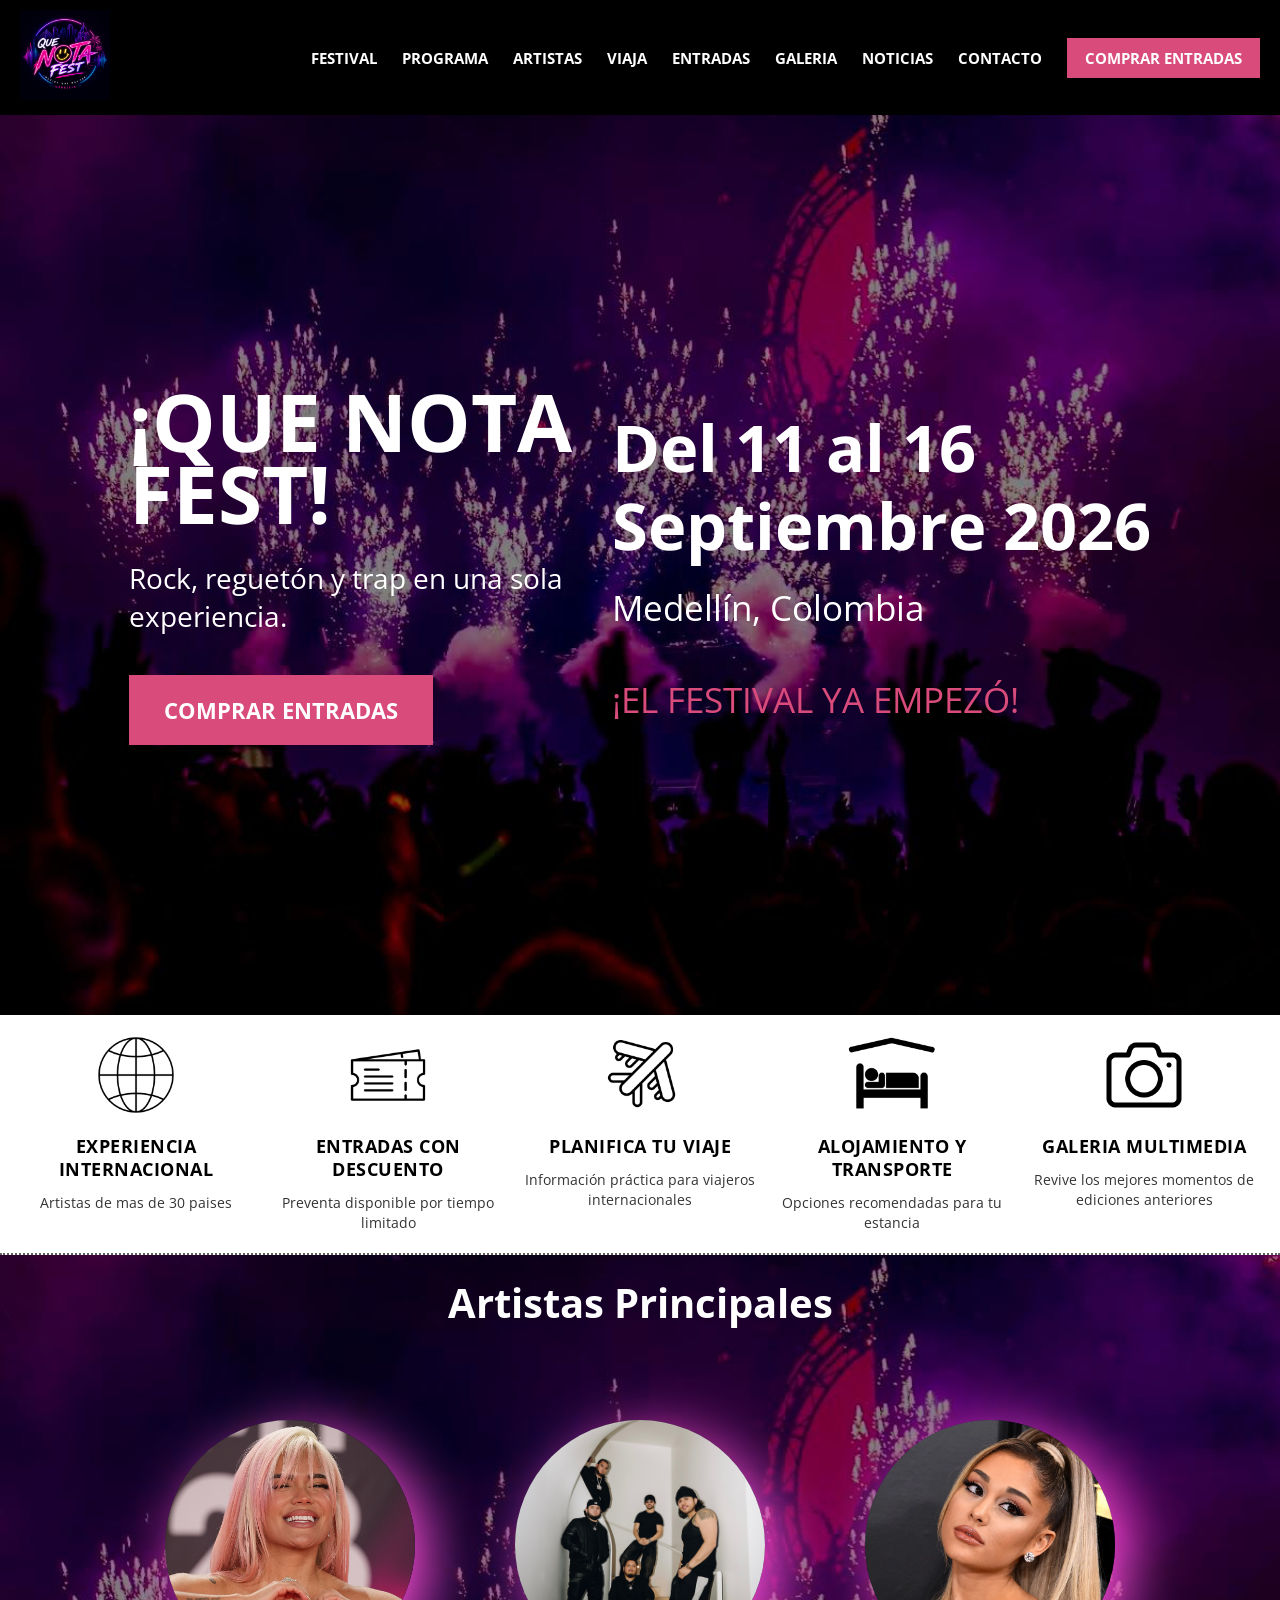
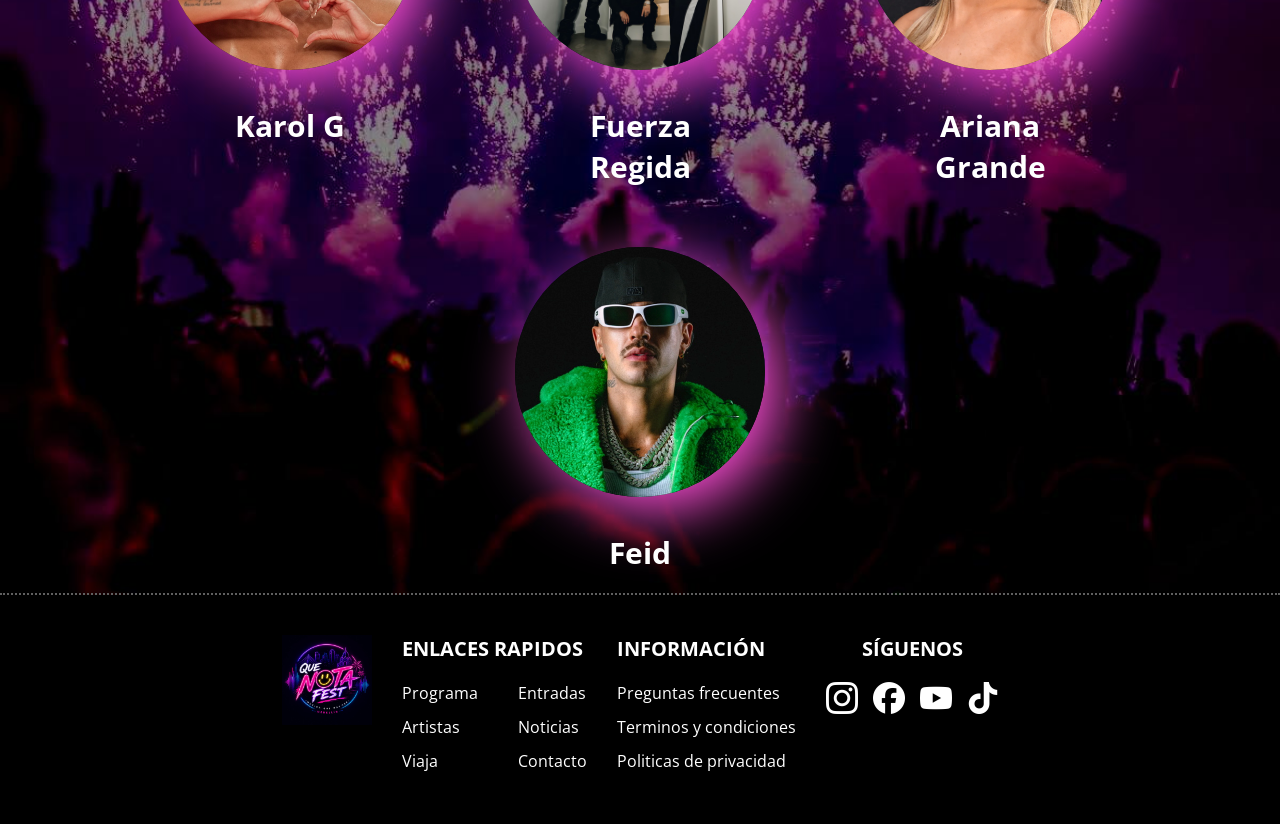
==== index.html @ 770754ee "Add files via upload" ====
<!DOCTYPE html>
<html lang="en">
<head>
    <meta charset="UTF-8">
    <link rel="stylesheet" href="style.css">
    <meta name="viewport" content="width=device-width, initial-scale=1.0">
    <title>Que Nota Fest</title>
</head>
<body>
    <header>
        <div class="logo">
            <img src="iconos/quenotafest.jpg.jpeg" alt="">
        </div>
        <nav>
            <ul>
                <li><a href="index.html">FESTIVAL</a></li>
                <li><a href="programa.html">PROGRAMA</a></li>
                <li><a href="index.html#artistas">ARTISTAS</a></li>
                <li><a href="alojamiento.html">VIAJA</a></li>
                <li><a href="index.html">ENTRADAS</a></li>
                <li><a href="index.html">GALERIA</a></li>
                <li><a href="index.html">NOTICIAS</a></li>
                <li><a href="index.html#redes">CONTACTO</a></li>
                <li><a href="index.html">COMPRAR ENTRADAS</a></li>
            </ul>
        </nav>
    </header>

    <main>

    <div class="lado-izquierdo">
        <h1>¡QUE NOTA <br>FEST!</h1>
        <p>Rock, reguetón y trap en una sola <br>
            experiencia.</p>
        <button>COMPRAR ENTRADAS</button>
    </div>

    <div class="lado-derecho">
    <h2>Del 11 al 16<br> Septiembre 2026</h2>
    <h3>Medellín, Colombia</h3>
    
    <div id="countdown" class="countdown">
        <div class="tiempo-box"><span id="dias">00</span><p>Días</p></div>
        <div class="tiempo-box"><span id="horas">00</span><p>Hrs</p></div>
        <div class="tiempo-box"><span id="minutos">00</span><p>Min</p></div>
        <div class="tiempo-box"><span id="segundos">00</span><p>Seg</p></div>
    </div>
</div>

    </main>

    <section>
        <div class="Tarjeta">
            <img src="iconos/globe.png" alt="globo">
            <h2>EXPERIENCIA INTERNACIONAL</h2>
            <p>Artistas de mas de 30 paises</p>
        </div>
        <div class="Tarjeta">
            <img src="iconos/ticket.png" alt="ticket">
            <h2>ENTRADAS CON DESCUENTO</h2>
            <p>Preventa disponible por tiempo limitado</p>
        </div>
        <div class="Tarjeta">
            <img src="iconos/avion.png" alt="avion">
            <h2>PLANIFICA TU VIAJE</h2>
            <p>Información práctica para viajeros internacionales</p>
        </div>
        <div class="Tarjeta">
            <img src="iconos/hotel.png" alt="hotel">
            <h2>ALOJAMIENTO Y TRANSPORTE</h2>
            <p>Opciones recomendadas para tu estancia</p>
        </div>
        <div class="Tarjeta">
            <img src="iconos/camera.png" alt="camera">
            <h2>GALERIA MULTIMEDIA</h2>
            <p>Revive los mejores momentos de ediciones anteriores</p>
        </div>
    </section>

    <section class="Artistassection" id="artistas">
        <h1>Artistas Principales</h1>
        <div class="Artistas">
            <img src="artistas/karolg.jpg" alt="Karol G">
            <h3>Karol G</h3>
        </div>
        <div class="Artistas">
            <img src="artistas/fuerzaregida.jpg" alt="Fuerza Regida">
            <h3>Fuerza <br>Regida</h3>
        </div>

        <div class="Artistas">
            <img src="artistas/arianagrande.webp" alt="Ariana Grande">
            <h3>Ariana <br>Grande</h3>
        </div>
        <div class="Artistas">
            <img src="artistas/Feid.webp" alt="Feid">
            <h3>Feid</h3>
        </div>
    </section>

    <footer class="footer">

    <div class="logo">
        <img src="iconos/quenotafest.jpg.jpeg" alt="">
    </div>

    <div class="enlaces">
        <h2>ENLACES RAPIDOS</h2>

        <div class="links">
            <div>
                <p>Programa</p>
                <p>Artistas</p>
                <p>Viaja</p>
            </div>

            <div>
                <p>Entradas</p>
                <p>Noticias</p>
                <p>Contacto</p>
            </div>
        </div>
    </div>

    <div class="informacion">
        <h2>INFORMACIÓN</h2>

        <p>Preguntas frecuentes</p>
        <p>Terminos y condiciones</p>
        <p>Politicas de privacidad</p>
    </div>

    <div class="siguenos">
        <h2>SÍGUENOS</h2>

        <div class="redes" id="redes">
            <div>
                <img src="iconos/instagram-white-icon.webp" alt="Instagram">
            </div>
            <div>
                <img src="iconos/facebook-app-round-white-icon.webp" alt="Facebook">
            </div>
            <div>
                <img src="iconos/youtube-app-white-icon.webp" alt="YouTube">
            </div>
            <div>
                <img src="iconos/tiktok-simplified-white-icon.webp" alt="TikTok">
            </div>
        </div>
    </div>
    </footer>

    <script>
        
        const fechaEvento = new Date('September 11, 2026 00:00:00').getTime();

        const contador = setInterval(function() {
            const ahora = new Date().getTime();
            const distancia = fechaEvento - ahora;

            // Cálculos de tiempo para días, horas, minutos y segundos
            const dias = Math.floor(distancia / (1000 * 60 * 60 * 24));
            const horas = Math.floor((distancia % (1000 * 60 * 60 * 24)) / (1000 * 60 * 60));
            const minutos = Math.floor((distancia % (1000 * 60 * 60)) / (1000 * 60));
            const segundos = Math.floor((distancia % (1000 * 60)) / 1000);

            // Insertar los resultados en el HTML
            document.getElementById('dias').innerText = dias < 10 ? '0' + dias : dias;
            document.getElementById('horas').innerText = horas < 10 ? '0' + horas : horas;
            document.getElementById('minutos').innerText = minutos < 10 ? '0' + minutos : minutos;
            document.getElementById('segundos').innerText = segundos < 10 ? '0' + segundos : segundos;

            // Si la cuenta regresiva termina
            if (distancia < 0) {
                clearInterval(contador);
                document.getElementById('countdown').innerHTML = "<h3 style='color: #d94b7b;'>¡EL FESTIVAL YA EMPEZÓ!</h3>";
            }
        }, 1000);
    </script>

</body>
</html>
---- style.css ----
@import url('https://fonts.googleapis.com/css2?family=Open+Sans:ital,wght@0,300..800;1,300..800&display=swap');

*{
    margin: 0;
    padding: 0;
    box-sizing: border-box;
    font-family: "Open Sans", sans-serif;
}

body{
    overflow-x: hidden;
}

header{
    background-color: black;
    display: flex;
    align-items: center;
    justify-content: space-between;
    padding: 10px 20px;
    width: 100%;
}

.logo img{
    width: 90px;
}

nav ul{
    display: flex;
    align-items: center;
    gap: 25px;
    list-style: none;
    flex-wrap: wrap;
}

li a{
    text-decoration: none;
    color: white;
    font-size: 15px;
    font-weight: bold;
    
}

ul li:last-child a{
    background-color: #d94b7b;
    padding: 10px 18px;
}
main{
    background-image: url('fondos/fondo.jpeg');
    background-size: cover;
    background-position: center;
    height: 100vh;
    display: flex;
    justify-content: space-between;
    align-items: center;
    padding: 80px;
    color: white;
    flex-wrap: wrap;
    justify-content: center;
    gap: 40px;
    padding: 40px;
    box-sizing: border-box;
}

.lado-izquierdo{
    max-width: 500px;
}

main h1{
    font-size: 80px;
    line-height: 0.9;
    margin-bottom: 30px;
    font-weight: bold;
}

main p{
    font-size: 28px;
    margin-bottom: 40px;
}

main button{
    background-color: #d94b7b;
    color: white;
    border: none;
    padding: 20px 35px;
    font-size: 22px;
    font-weight: bold;
    cursor: pointer;
}

.lado-derecho{
    text-align: left;
}

.lado-derecho h2{
    font-size: 65px;
    line-height: 1.2;
}

.lado-derecho h3{
    margin-top: 20px;
    font-size: 35px;
    font-weight: normal;
}


section  {
    display: flex;
    justify-content: center;
    gap: 20px;
    padding: 20px 20px;
    flex-wrap: wrap; 
    border-bottom: 2px dotted #5f5f5f;
    width: 100%; 
}

.Tarjeta {
    display: flex;
    flex-direction: column;
    align-items: center;            
    text-align: center;             
    flex: 1;                        
    min-width: 150px;               
}

.Tarjeta img {
    height: 80px;
    width: auto;
    object-fit: contain;
    margin-bottom: 20px;
}

.Tarjeta h2 {
    font-size: 1.1rem;
    font-weight: 700;
    color: #000000;
    margin: 0 0 12px 0;
    line-height: 1.3;
    text-transform: uppercase;
    letter-spacing: 0.5px;
}

.Tarjeta p {
    font-size: 0.9rem;
    color: #333333;
    margin: 0;
    line-height: 1.4;
}

.Artistassection {
    background-image: url(fondos/fondo.jpeg);
    background-size: cover;
    background-position: center;
    display: flex;
    flex-wrap: wrap;
    justify-content: center;
}

.Artistassection h1 {
    width: 100%;
    text-align: center;
    font-size: 40px;
    color: white;
    margin-bottom: 30px;
    font-weight: bold;
}

.Artistas h3 {
    font-size: 30px;
    color: white;
    margin-top: 10px;
    text-align: center;
}

.Artistas img {
    margin: 40px;
    margin-bottom: 20px;
    width: 250px;
    height: 250px;
    border-radius: 50%;
    object-fit: cover;
    box-shadow: 15px 15px 60px #ff4fd8;
    object-position: top;
}

.footer{
    background: black;
    color: white;
    padding: 40px 60px;
    display: flex;
    justify-content: space-between;
    gap: 30px;
    flex-wrap: wrap;
    justify-content: center;
}

.footer h2{
    margin-bottom: 20px;
    font-size: 20px;
}

.footer p{
    margin-bottom: 12px;
    cursor: pointer;
}

.footer p:hover{
    color: #ea4c89;
}

.logo img{
    height: auto;
}

.links{
    display: flex;
    gap: 40px;
}

.siguenos{
    text-align: center;
}

.redes{
    display: flex;
    gap: 15px;
}

.redes img{
    width: 32px;
    height: 32px;
}


    .countdown {
    display: flex;
    gap: 15px;
    margin-top: 25px;
}

.tiempo-box {
    background: rgba(255, 255, 255, 0.1);
    backdrop-filter: blur(5px);
    border: 1px solid rgba(255, 255, 255, 0.2);
    padding: 10px 15px;
    border-radius: 8px;
    text-align: center;
    min-width: 70px;
}

.tiempo-box span {
    font-size: 30px;
    font-weight: bold;
    color: #d94b7b; /* El color rosa de tus botones */
    display: block;
}

.tiempo-box p {
    font-size: 12px !important;
    margin-bottom: 0 !important;
    color: #ffffff;
    text-transform: uppercase;
    letter-spacing: 1px;

}
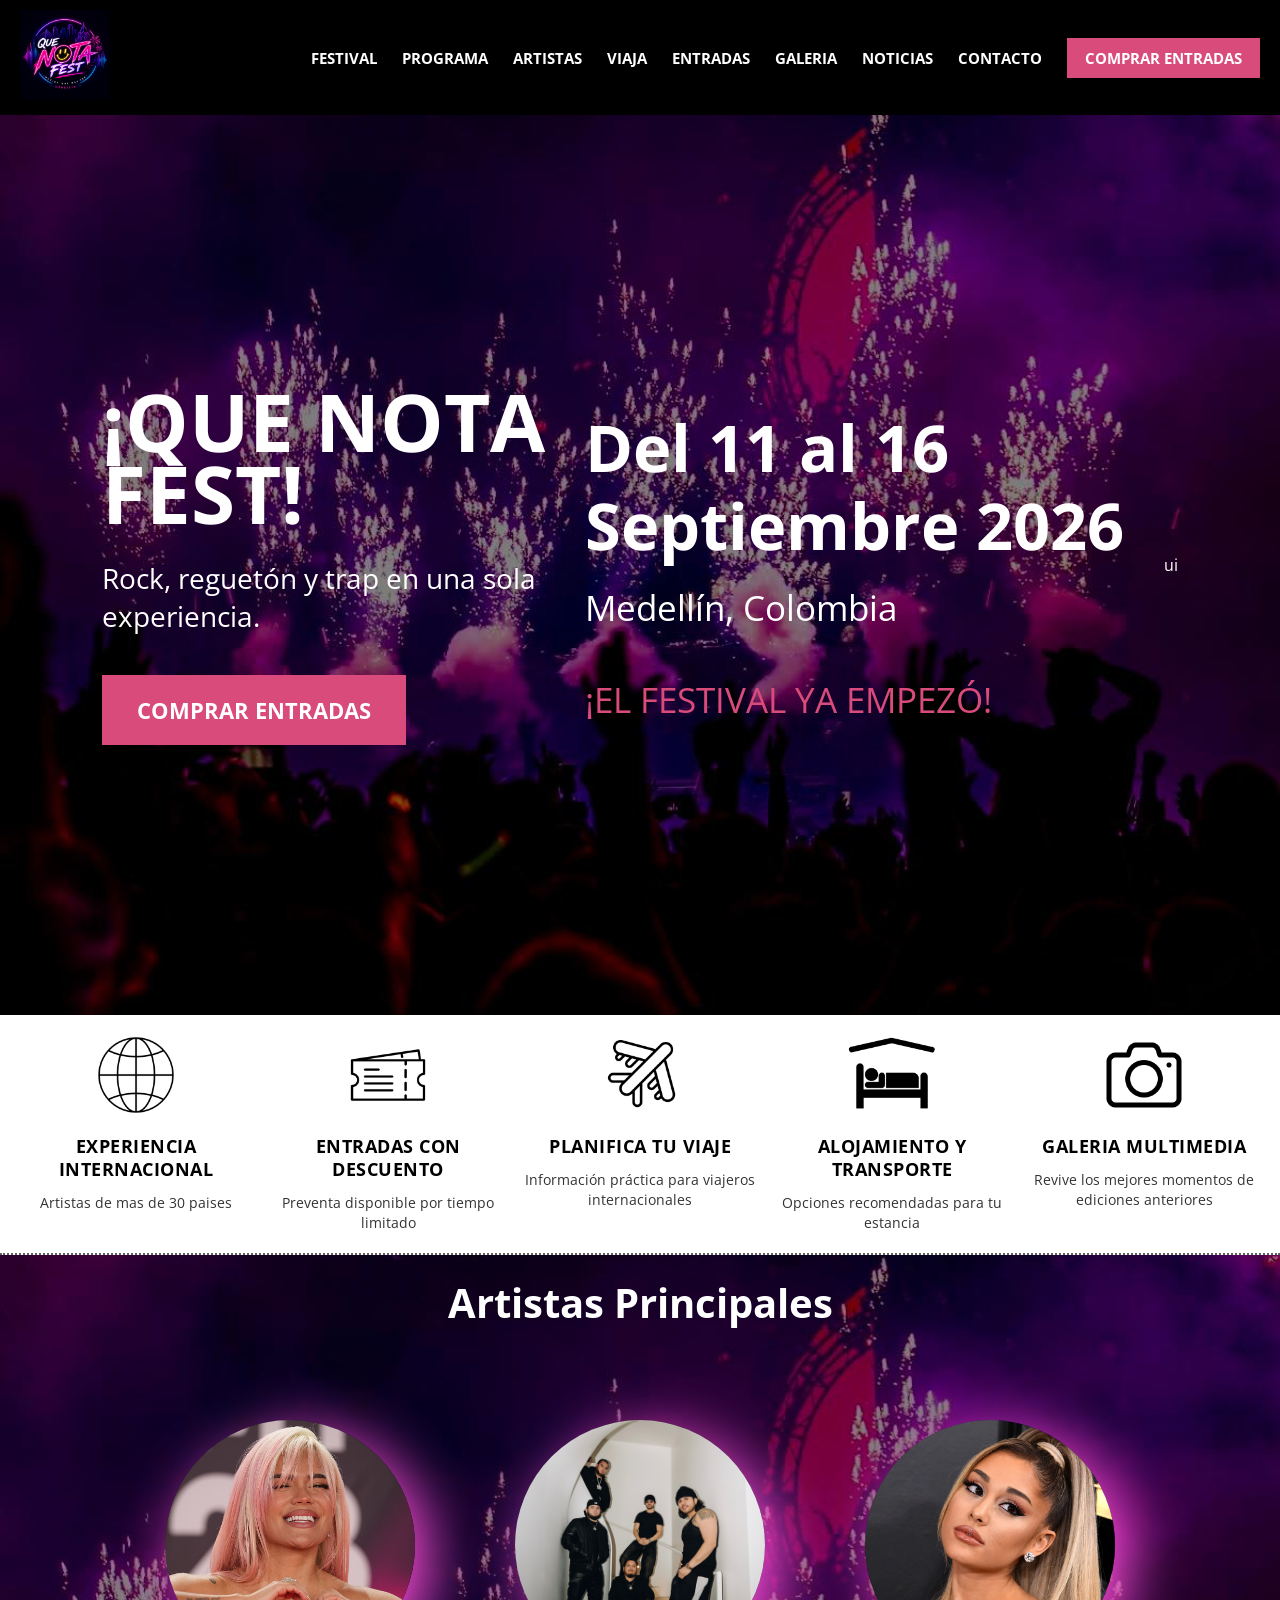
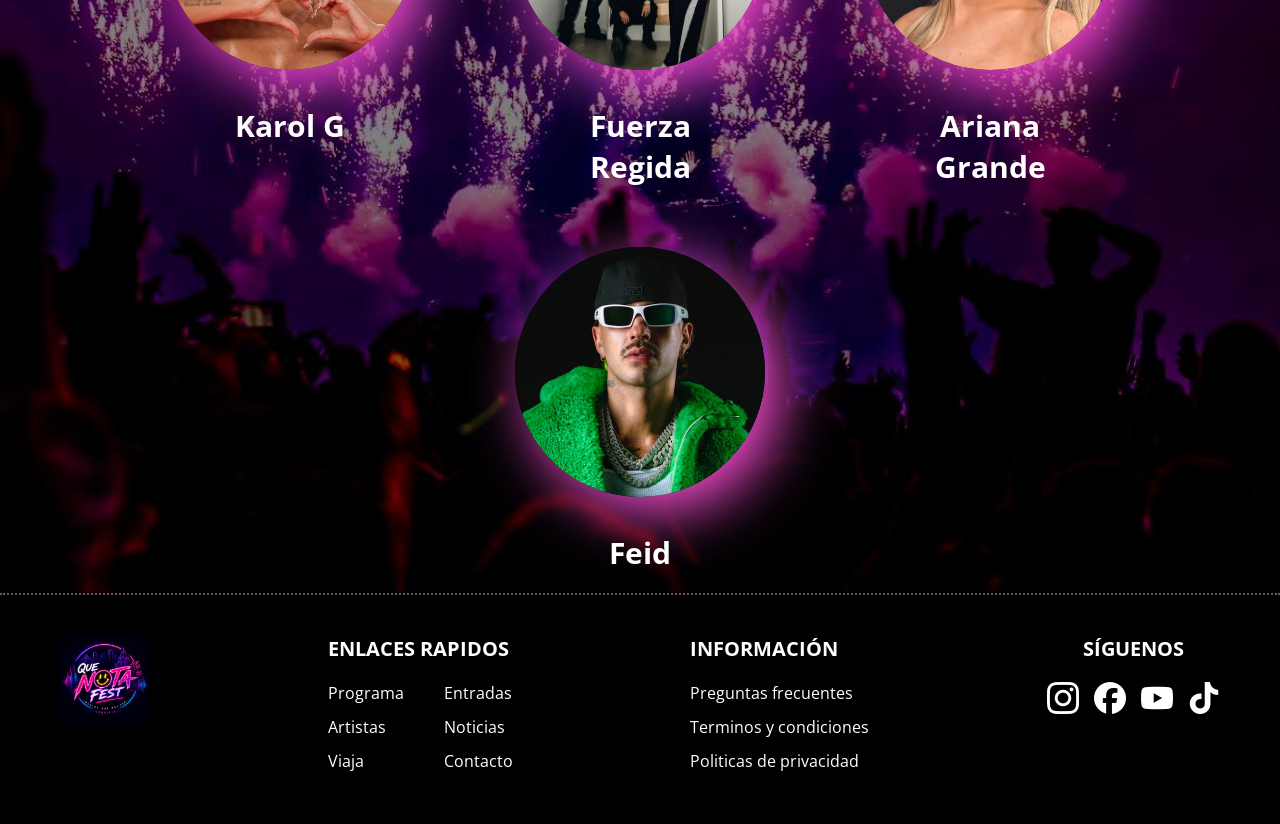
==== commit f7b97149: "Add files via upload" ====
--- a/index.html
+++ b/index.html
@@ -45,7 +45,7 @@
         <div class="tiempo-box"><span id="minutos">00</span><p>Min</p></div>
         <div class="tiempo-box"><span id="segundos">00</span><p>Seg</p></div>
     </div>
-</div>
+</div>ui
 
     </main>
 
--- a/style.css
+++ b/style.css
@@ -189,8 +189,7 @@
     display: flex;
     justify-content: space-between;
     gap: 30px;
-    flex-wrap: wrap;
-    justify-content: center;
+   w2d
 }
 
 .footer h2{
@@ -261,4 +260,49 @@
     text-transform: uppercase;
     letter-spacing: 1px;
 
-}+}
+
+@media (max-width: 768px) {
+    
+    main {
+        flex-direction: column;  
+        justify-content: center;  
+        align-items: center;      
+        text-align: center;       
+        padding: 40px 20px;       
+        height: auto;             
+        min-height: 100vh;       
+    }
+
+    .lado-izquierdo {
+        max-width: 100%;          
+        margin-bottom: 40px;      
+    }
+
+    main h1 {
+        font-size: 45px;          
+        line-height: 1.1;
+    }
+
+    main p {
+        font-size: 20px;          
+    }
+
+    main button {
+        padding: 15px 30px;       
+        font-size: 18px;
+    }
+
+    .lado-derecho {
+        text-align: center;       
+    }
+
+    .lado-derecho h2 {
+        font-size: 35px;         
+    }
+
+    .lado-derecho h3 {
+        font-size: 24px;          
+    }
+}
+    
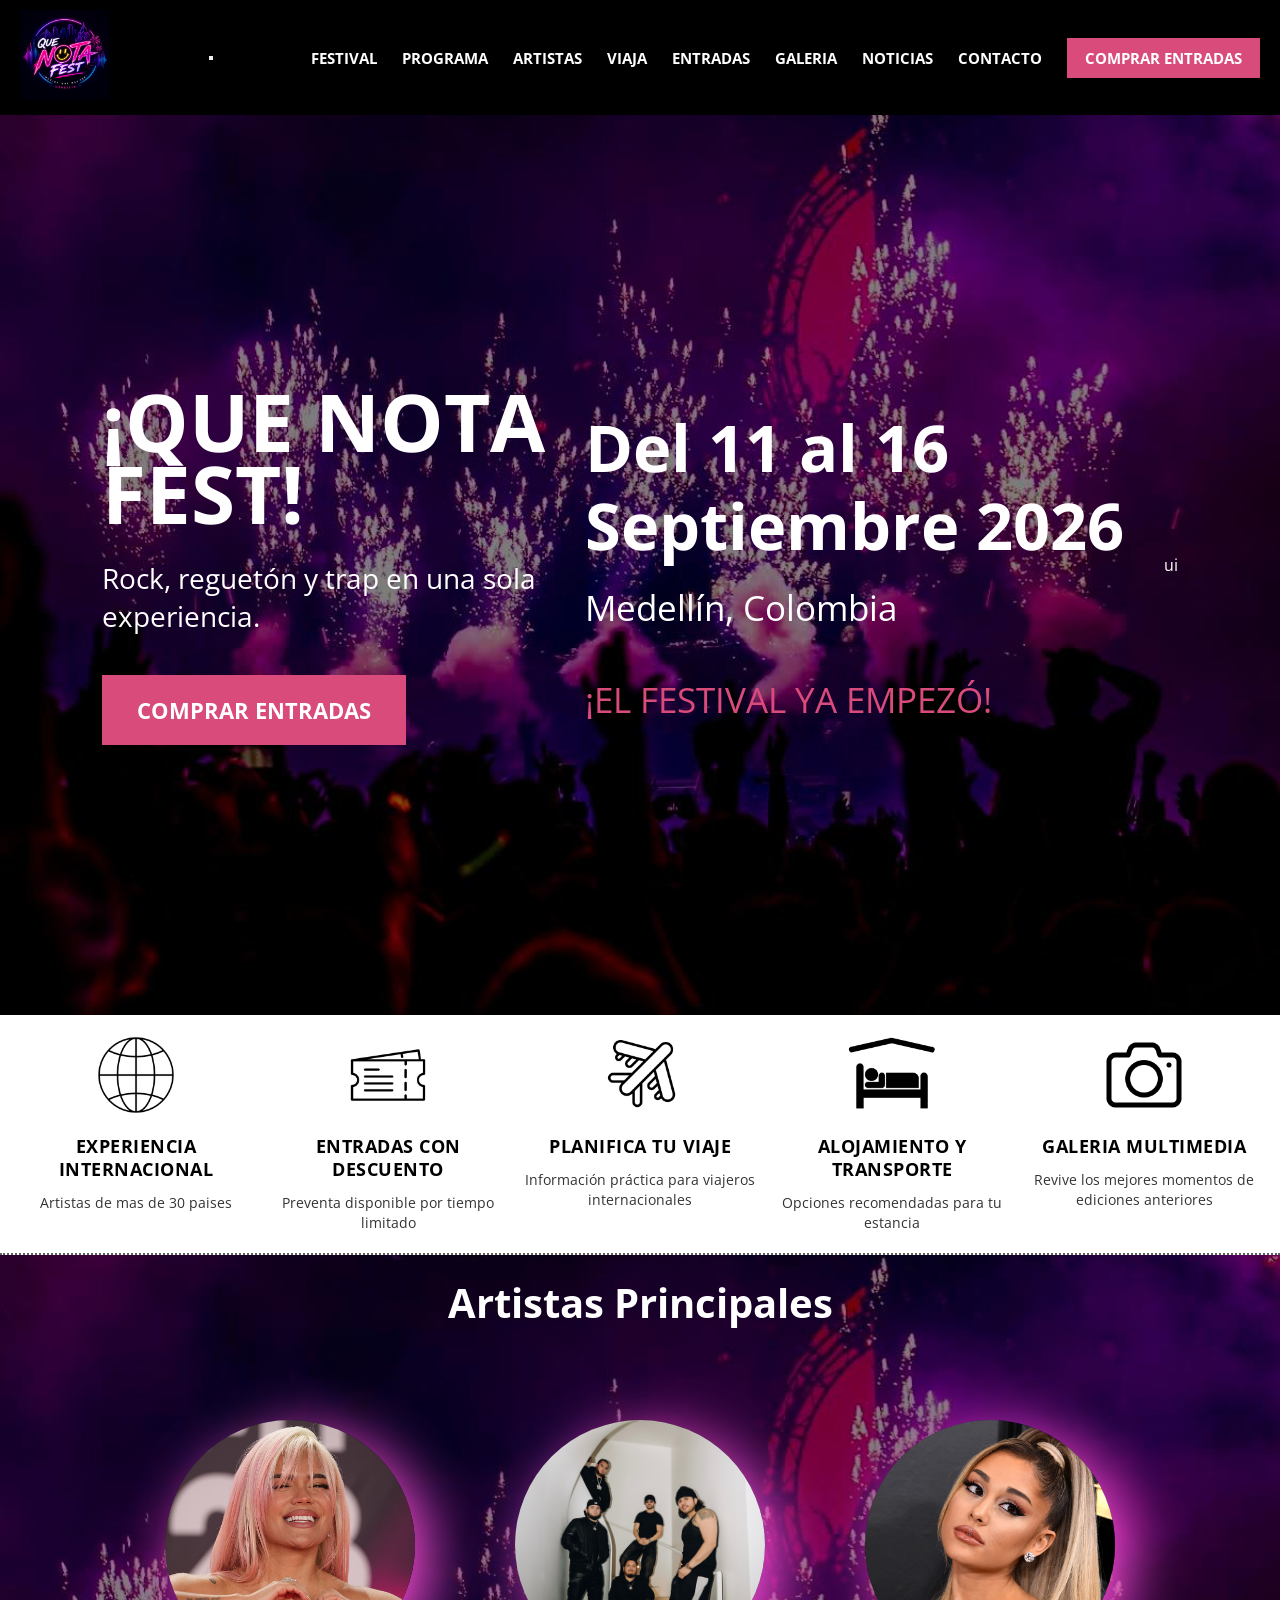
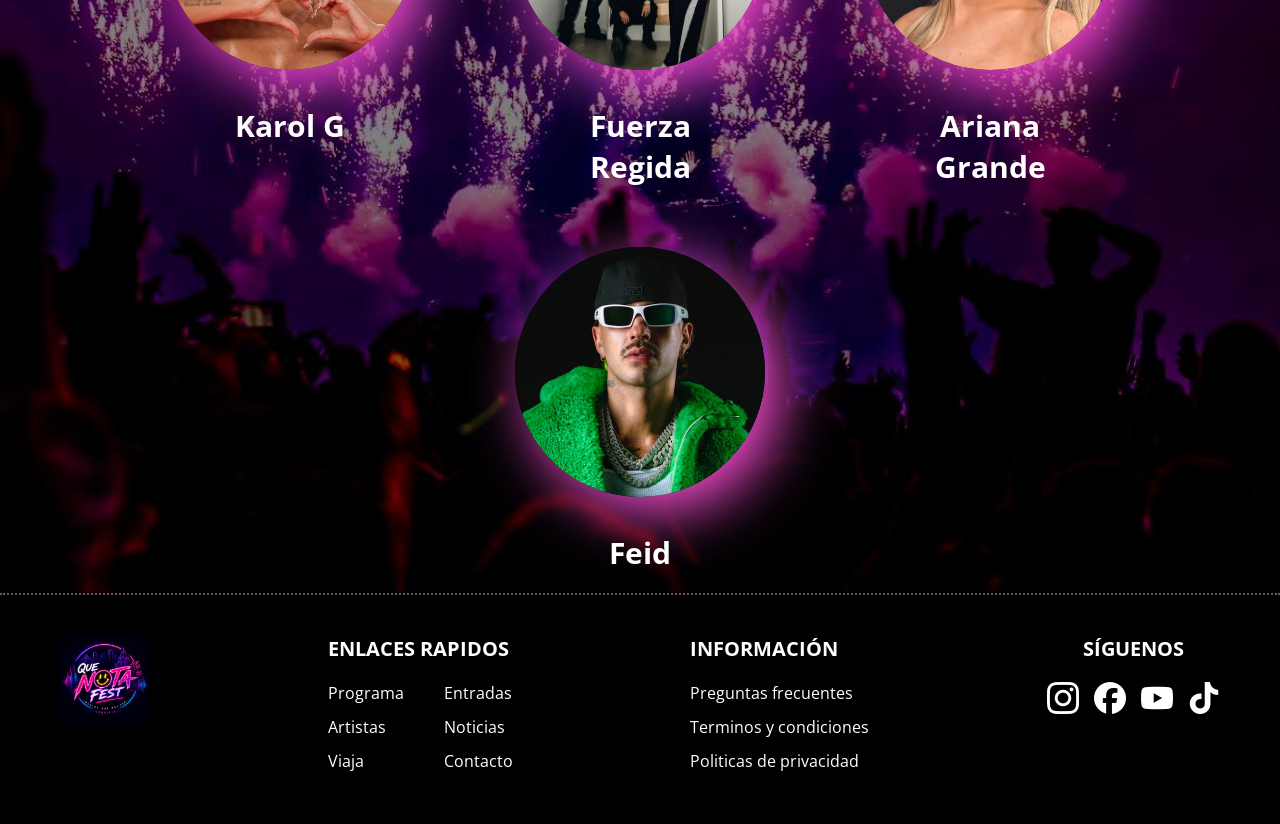
==== commit 9a3103a4: "Add files via upload" ====
--- a/index.html
+++ b/index.html
@@ -5,27 +5,31 @@
     <link rel="stylesheet" href="style.css">
     <meta name="viewport" content="width=device-width, initial-scale=1.0">
     <title>Que Nota Fest</title>
-</head>
-<body>
-    <header>
-        <div class="logo">
-            <img src="iconos/quenotafest.jpg.jpeg" alt="">
-        </div>
-        <nav>
-            <ul>
-                <li><a href="index.html">FESTIVAL</a></li>
-                <li><a href="programa.html">PROGRAMA</a></li>
-                <li><a href="index.html#artistas">ARTISTAS</a></li>
-                <li><a href="alojamiento.html">VIAJA</a></li>
-                <li><a href="index.html">ENTRADAS</a></li>
-                <li><a href="index.html">GALERIA</a></li>
-                <li><a href="index.html">NOTICIAS</a></li>
-                <li><a href="index.html#redes">CONTACTO</a></li>
-                <li><a href="index.html">COMPRAR ENTRADAS</a></li>
-            </ul>
-        </nav>
-    </header>
+<header>
+    <div class="logo">
+        <img src="iconos/quenotafest.jpg.jpeg" alt="">
+    </div>
+    
+    <button class="menu-hamburger" id="menu-hamburger">
+        <span></span>
+        <span></span>
+        <span></span>
+    </button>
 
+    <nav id="nav-menu">
+        <ul>
+            <li><a href="index.html">FESTIVAL</a></li>
+            <li><a href="programa.html">PROGRAMA</a></li>
+            <li><a href="index.html#artistas">ARTISTAS</a></li>
+            <li><a href="alojamiento.html">VIAJA</a></li>
+            <li><a href="index.html">ENTRADAS</a></li>
+            <li><a href="index.html">GALERIA</a></li>
+            <li><a href="index.html">NOTICIAS</a></li>
+            <li><a href="index.html#redes">CONTACTO</a></li>
+            <li><a href="index.html">COMPRAR ENTRADAS</a></li>
+        </ul>
+    </nav>
+</header>
     <main>
 
     <div class="lado-izquierdo">
--- a/style.css
+++ b/style.css
@@ -189,7 +189,7 @@
     display: flex;
     justify-content: space-between;
     gap: 30px;
-   w2d
+   
 }
 
 .footer h2{
@@ -264,14 +264,52 @@
 
 @media (max-width: 768px) {
     
+    /* --- Ajustes del Menú de Navegación --- */
+    header {
+        flex-direction: column;    /* Pone el logo arriba y el menú abajo */
+        gap: 15px;
+        padding: 15px;
+    }
+
+    nav {
+        width: 100%;
+    }
+
+    nav ul {
+        flex-direction: column;    /* Los enlaces ahora van uno abajo del otro */
+        gap: 12px;                 /* Espacio cómodo entre enlaces */
+        width: 100%;
+        text-align: center;
+        padding: 10px 0;
+    }
+
+    nav ul li {
+        width: 100%;               /* Cada enlace ocupa todo el ancho */
+    }
+
+    nav ul li a {
+        display: block;
+        padding: 8px 0;
+        font-size: 14px;           /* Un pelín más pequeño para que no sature */
+    }
+
+    /* El último botón ("COMPRAR ENTRADAS") en el menú */
+    ul li:last-child a {
+        display: inline-block;     /* No queremos que el botón rosa ocupe todo el ancho */
+        width: auto;
+        margin-top: 5px;
+        padding: 8px 20px;
+    }
+
+    /* --- Ajustes del Sección Main (Lo que ya teníamos) --- */
     main {
-        flex-direction: column;  
+        flex-direction: column;   
         justify-content: center;  
         align-items: center;      
         text-align: center;       
         padding: 40px 20px;       
         height: auto;             
-        min-height: 100vh;       
+        min-height: 100vh;        
     }
 
     .lado-izquierdo {
@@ -298,11 +336,10 @@
     }
 
     .lado-derecho h2 {
-        font-size: 35px;         
+        font-size: 35px;          
     }
 
     .lado-derecho h3 {
         font-size: 24px;          
     }
 }
-    
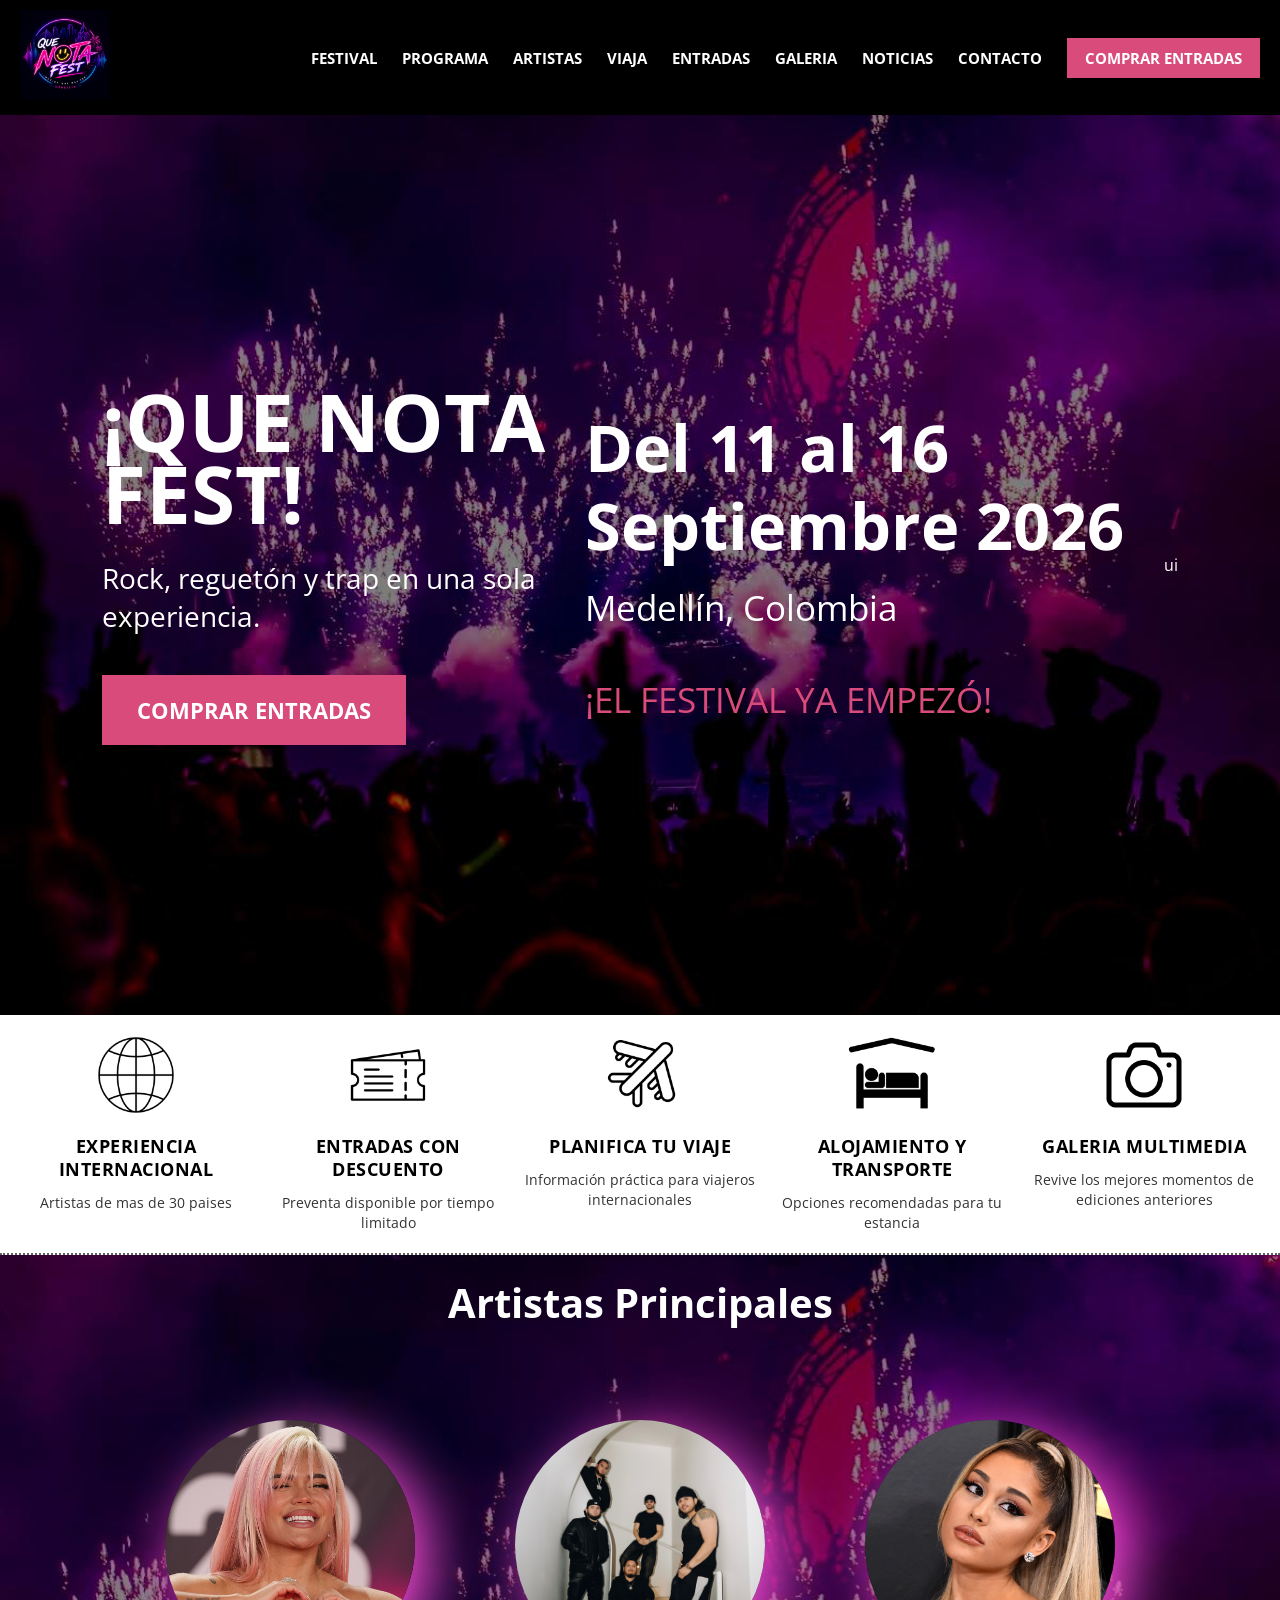
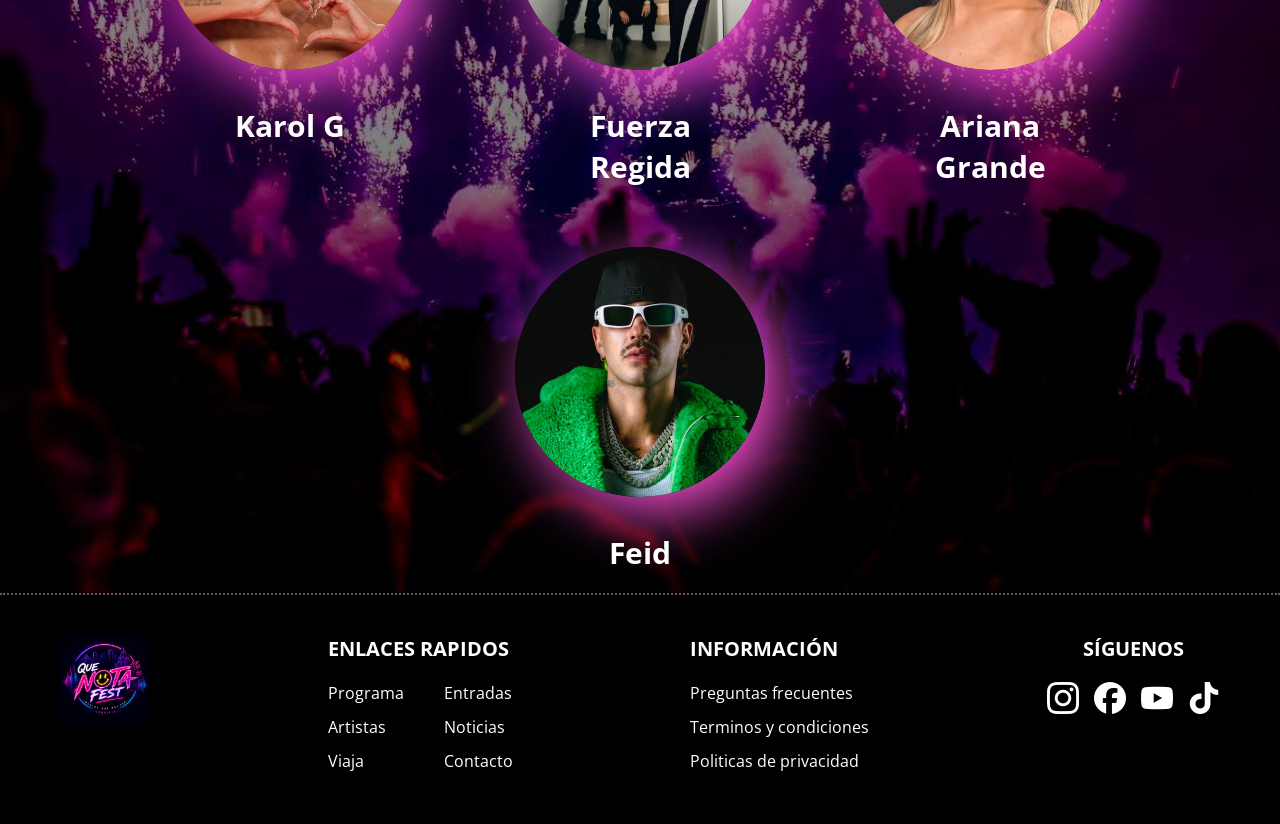
==== commit eae2ccc2: "Add files via upload" ====
--- a/index.html
+++ b/index.html
@@ -181,6 +181,23 @@
             }
         }, 1000);
     </script>
+    <script>
+        const hamburger = document.getElementById('menu-hamburger');
+        const navMenu = document.getElementById('nav-menu');
+
+        hamburger.addEventListener('click', () => {
+            navMenu.classList.toggle('active');
+        });
+
+        // Opcional: Cierra el menú automáticamente cuando se da clic en un enlace
+        const menuLinks = document.querySelectorAll('#nav-menu a');
+        menuLinks.forEach(link => {
+            link.addEventListener('click', () => {
+                navMenu.classList.remove('active');
+            });
+        });
+    </script>
+
 
 </body>
 </html>
--- a/style.css
+++ b/style.css
@@ -262,84 +262,77 @@
 
 }
 
+
 @media (max-width: 768px) {
     
-    /* --- Ajustes del Menú de Navegación --- */
     header {
-        flex-direction: column;    /* Pone el logo arriba y el menú abajo */
+        flex-direction: row; /* Mantiene logo y hamburguesa en la misma línea */
+        justify-content: space-between;
+        align-items: center;
+        padding: 15px 20px;
+        position: relative;
+    }
+
+    /* Mostrar el botón hamburguesa solo en celulares */
+    .menu-hamburger {
+        display: flex;
+    }
+
+    /* Ocultamos el menú por defecto en celular */
+    nav {
+        display: none; 
+        position: absolute;
+        top: 100%; /* Aparece justo debajo del header */
+        left: 0;
+        width: 100%;
+        background-color: black;
+        padding: 20px 0;
+        z-index: 1000;
+    }
+
+    /* Esta clase la activará JavaScript al dar clic */
+    nav.active {
+        display: block;
+    }
+
+    nav ul {
+        flex-direction: column;
         gap: 15px;
-        padding: 15px;
-    }
-
-    nav {
-        width: 100%;
-    }
-
-    nav ul {
-        flex-direction: column;    /* Los enlaces ahora van uno abajo del otro */
-        gap: 12px;                 /* Espacio cómodo entre enlaces */
         width: 100%;
         text-align: center;
-        padding: 10px 0;
     }
 
     nav ul li {
-        width: 100%;               /* Cada enlace ocupa todo el ancho */
+        width: 100%;
     }
 
     nav ul li a {
         display: block;
-        padding: 8px 0;
-        font-size: 14px;           /* Un pelín más pequeño para que no sature */
-    }
-
-    /* El último botón ("COMPRAR ENTRADAS") en el menú */
+        padding: 10px 0;
+        font-size: 16px;
+    }
+
     ul li:last-child a {
-        display: inline-block;     /* No queremos que el botón rosa ocupe todo el ancho */
+        display: inline-block;
         width: auto;
-        margin-top: 5px;
-        padding: 8px 20px;
-    }
-
-    /* --- Ajustes del Sección Main (Lo que ya teníamos) --- */
-    main {
-        flex-direction: column;   
-        justify-content: center;  
-        align-items: center;      
-        text-align: center;       
-        padding: 40px 20px;       
-        height: auto;             
-        min-height: 100vh;        
-    }
-
-    .lado-izquierdo {
-        max-width: 100%;          
-        margin-bottom: 40px;      
-    }
-
-    main h1 {
-        font-size: 45px;          
-        line-height: 1.1;
-    }
-
-    main p {
-        font-size: 20px;          
-    }
-
-    main button {
-        padding: 15px 30px;       
-        font-size: 18px;
-    }
-
-    .lado-derecho {
-        text-align: center;       
-    }
-
-    .lado-derecho h2 {
-        font-size: 35px;          
-    }
-
-    .lado-derecho h3 {
-        font-size: 24px;          
-    }
-}
+        padding: 10px 25px;
+    }
+    
+    /* ... (aquí abajo dejas los estilos del 'main' que ya tenías en el @media) ... */
+}
+.menu-hamburger {
+    display: none;
+    flex-direction: column;
+    gap: 5px;
+    background: none;
+    border: none;
+    cursor: pointer;
+}
+
+.menu-hamburger span {
+    display: block;
+    width: 28px;
+    height: 3px;
+    background-color: white;
+    border-radius: 2px;
+}
